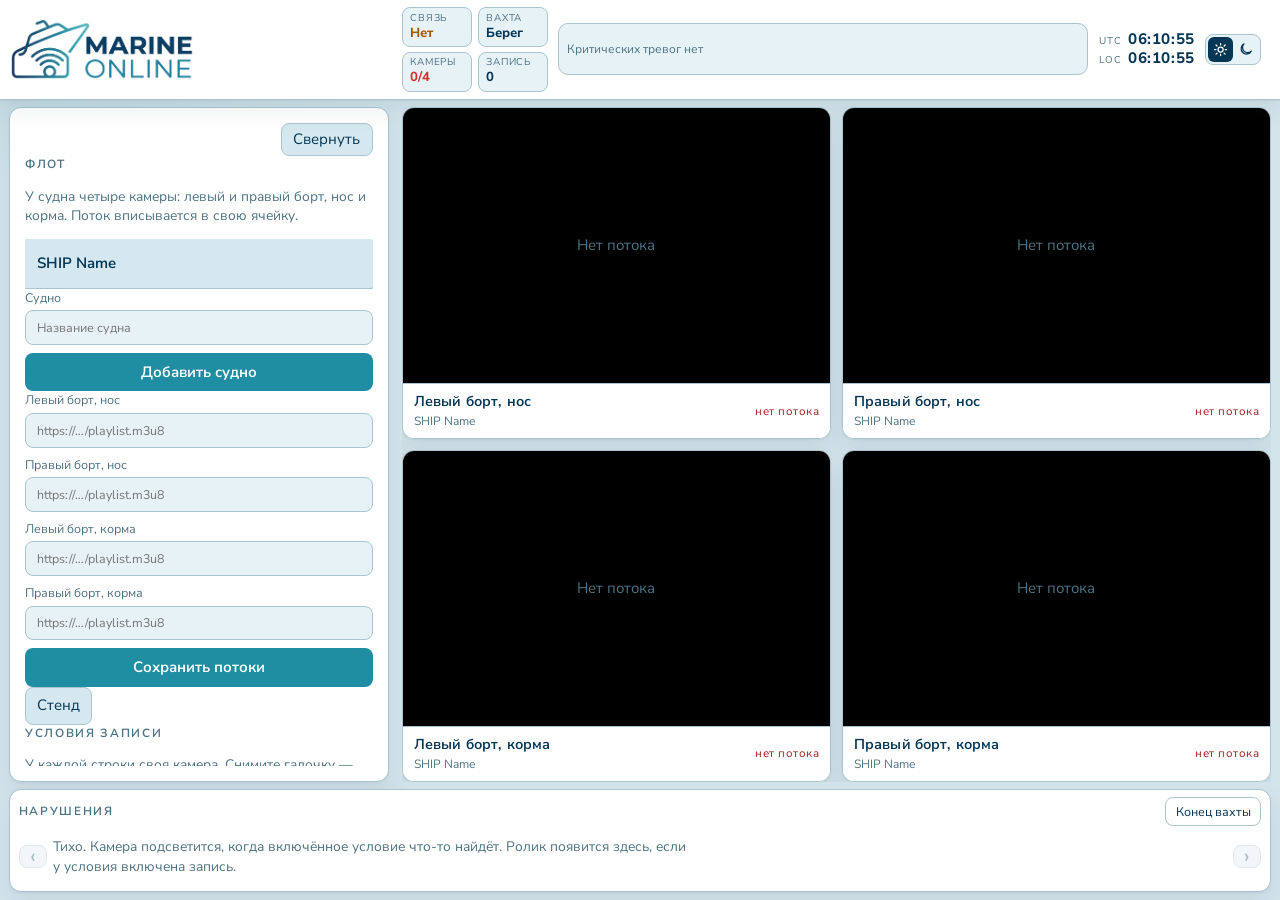
==== static/index.html @ 9f869b13 "Name the default vessel SHIP Name. Co-authored-by: Cursor <cursoragent@cursor.com>" ====
<!DOCTYPE html>
<html lang="ru">
<head>
  <meta charset="utf-8" />
  <meta name="viewport" content="width=device-width, initial-scale=1" />
  <title>Marine Online</title>
  <link rel="stylesheet" href="app.css?v=44" />
  <script>
    try {
      if (localStorage.getItem("marine-light") === "night") document.documentElement.dataset.light = "night";
    } catch (e) {}
  </script>
</head>
<body>
  <header class="top">
    <div class="brand">
      <img src="logo.png?v=2" alt="Marine Online" />
    </div>
    <div class="top-tools">
    <div class="sys" id="sysStatus" aria-label="Глобальные статусы системы">
      <p class="sys-pill" data-sys="link" data-state="idle"><span>Связь</span><b>…</b></p>
      <p class="sys-pill" data-sys="watch" data-state="idle"><span>Вахта</span><b>…</b></p>
      <p class="sys-pill" data-sys="cams" data-state="idle"><span>Камеры</span><b>…</b></p>
      <p class="sys-pill" data-sys="rec" data-state="idle"><span>Запись</span><b>…</b></p>
    </div>
    <section class="alarm-zone" id="alarmZone" aria-label="Критические тревоги" aria-live="assertive">
      <p class="alarm-quiet">Критических тревог нет</p>
    </section>
    <div class="clocks" aria-label="Системное время">
      <time id="clockUtc"><span>UTC</span><b>--:--:--</b></time>
      <time id="clockLocal"><span>LOC</span><b>--:--:--</b></time>
    </div>
    <div class="light" role="group" aria-label="Освещённость">
      <button type="button" id="lightDay" aria-pressed="true" aria-label="День" title="День">
        <svg viewBox="0 0 24 24" aria-hidden="true"><circle cx="12" cy="12" r="4" fill="none" stroke="currentColor" stroke-width="2"/><path d="M12 2.5v2.2M12 19.3v2.2M4.8 4.8l1.6 1.6M17.6 17.6l1.6 1.6M2.5 12h2.2M19.3 12h2.2M4.8 19.2l1.6-1.6M17.6 6.4l1.6-1.6" fill="none" stroke="currentColor" stroke-width="2" stroke-linecap="round"/></svg>
      </button>
      <button type="button" id="lightNight" aria-pressed="false" aria-label="Ночь" title="Ночь">
        <svg viewBox="0 0 24 24" aria-hidden="true"><path d="M21 14.5A8.5 8.5 0 1 1 9.5 3a7 7 0 0 0 11.5 11.5z" fill="none" stroke="currentColor" stroke-width="2" stroke-linejoin="round"/></svg>
      </button>
    </div>
    <button type="button" id="expandHeader" class="header-open" aria-expanded="true" aria-label="Развернуть шапку" title="Развернуть шапку">
      <svg viewBox="0 0 24 24" aria-hidden="true"><path d="M6 9l6 6 6-6" fill="none" stroke="currentColor" stroke-width="2.4" stroke-linecap="round" stroke-linejoin="round"/></svg>
    </button>
    <nav class="nav">
      <button type="button" id="showSetup">Настройка</button>
    </nav>
    </div>
  </header>

  <main class="layout" id="watch">
    <div class="stage-row">
    <section class="wall" id="wall" aria-label="Камеры"></section>
    <aside class="side dock" id="dock">
      <div class="dock-bar">
        <button type="button" id="foldDock" aria-expanded="true" aria-controls="dockBody">Свернуть</button>
      </div>
      <div id="dockBody">
      <div id="fleetBlock">
        <h2>Флот</h2>
        <p class="hint">У судна четыре камеры: левый и правый борт, нос и корма. Поток вписывается в свою ячейку.</p>
        <ul id="fleetList" class="plain"></ul>
        <form id="addVessel" class="stack">
          <label>Судно <input name="name" required placeholder="Название судна" /></label>
          <button type="submit">Добавить судно</button>
        </form>
        <form id="vesselSlots" class="stack"></form>
        <button type="button" id="openStand">Стенд</button>
      </div>
      <div id="standTools">
      <h2>Стенд</h2>
      <p class="hint">Тестовые камеры для проверки детектора. В мониторинг флота они не входят.</p>
      <button type="button" id="openFleet">К флоту</button>
      <p class="hint" id="localNote">На судовом компьютере камера подключается сюда же. Пороги и журнал — кнопка «Настройка».</p>
      <form id="addCamera" class="stack">
        <label>Название <input name="name" required placeholder="Палуба" /></label>
        <label>Место <input name="location" placeholder="где стоит" /></label>
        <label>Адрес потока <input name="src" required placeholder="https://…/playlist.m3u8" /></label>
        <button type="submit">Подключить</button>
      </form>
      <ul id="extraList" class="plain"></ul>
      </div>
      <div id="ruleBlock">
        <h2>Условия записи</h2>
        <p class="hint">У каждой строки своя камера. Снимите галочку — эта камера молчит, остальные работают как были. Камера и «запись» применяются сразу.</p>
        <ul id="conditionList" class="plain"></ul>
        <form id="conditionForm" class="stack">
          <label>Название <input name="name" required /></label>
          <label>Камера <select name="cameraId"></select></label>
          <label>Когда
            <select name="when">
              <option value="heavy">в кадре грузовой транспорт</option>
            </select>
          </label>
          <label class="check"><input name="enabled" type="checkbox" /> условие включено</label>
          <label class="check"><input name="record" type="checkbox" /> создавать запись видео</label>
          <button type="submit">Сохранить условие</button>
        </form>
        <div class="row">
          <button type="button" id="newCondition">Новое</button>
          <button type="button" id="dropCondition">Удалить</button>
        </div>
      </div>
      </div>
    </aside>
    </div>
    <section class="queue-bar" aria-label="Нарушения">
      <div class="panel-head">
        <h2>Нарушения</h2>
        <span id="queuePos" class="queue-pos"></span>
        <button type="button" id="endWatch">Конец вахты</button>
      </div>
      <div class="queue-rail">
        <button type="button" id="queuePrev" class="queue-step" aria-label="Предыдущие записи" disabled>‹</button>
        <div id="queue" class="events" tabindex="0"></div>
        <button type="button" id="queueNext" class="queue-step" aria-label="Следующие записи" disabled>›</button>
      </div>
    </section>
  </main>

  <section id="setup" hidden>
    <section class="panel" id="tech">
      <h2>Судовой компьютер</h2>
      <p class="hint">Телеметрия и точные пороги нужны для проверки правил. На вахте их нет.</p>
      <div class="row">
        <button id="armBtn" class="arm" type="button">Вахта</button>
        <button type="button" data-scenario="alongside">Стоянка</button>
        <button type="button" data-scenario="maneuver">Манёвр</button>
        <button type="button" data-scenario="sea">Ход в море</button>
      </div>
      <form id="telemetryForm" class="stack">
        <label>Скорость, уз <input name="speed_kn" type="number" step="0.1" min="0" /></label>
        <label>Курс, ° <input name="heading" type="number" step="1" /></label>
        <label>Широта <input name="lat" type="number" step="0.0001" /></label>
        <label>Долгота <input name="lon" type="number" step="0.0001" /></label>
        <button type="submit">Принять телеметрию</button>
      </form>
    </section>

    <section class="panel" id="journal">
      <div class="panel-head">
        <h2>Журнал</h2>
        <a id="csvLink" href="api/events.csv">Скачать CSV</a>
      </div>
      <div id="events" class="events"></div>
    </section>

    <section class="panel split" id="builders">
      <div>
        <h2>Камеры</h2>
        <form id="cameraForm" class="stack">
          <input type="hidden" name="id" />
          <label>Название <input name="name" required /></label>
          <label>Место <input name="location" /></label>
          <label>Источник
            <select name="source_type">
              <option value="synthetic">Имитатор судна</option>
              <option value="rtsp">RTSP</option>
              <option value="webcam">Веб-камера</option>
              <option value="file">Видеофайл</option>
            </select>
          </label>
          <label>Адрес или сцена
            <input name="source_uri" placeholder="bridge / rtsp://… / 0 / C:\video.mp4" />
          </label>
          <label class="check"><input name="enabled" type="checkbox" checked /> включена</label>
          <div class="row">
            <button type="submit">Сохранить камеру</button>
            <button type="button" id="cameraReset">Новая</button>
          </div>
        </form>
        <ul id="cameraList" class="plain"></ul>
      </div>
      <div>
        <h2>Пороги</h2>
        <form id="ruleForm" class="stack">
          <input type="hidden" name="id" />
          <label>Название <input name="name" required /></label>
          <label>Камера
            <select name="camera_id" id="ruleCamera"></select>
          </label>
          <label>Совпадение
            <select name="match_mode">
              <option value="all">все условия сразу</option>
              <option value="any">любое условие</option>
            </select>
          </label>
          <div class="row three">
            <label>До, с <input name="pre_roll_sec" type="number" value="3" min="0" step="1" /></label>
            <label>После, с <input name="post_roll_sec" type="number" value="4" min="0" step="1" /></label>
            <label>Пауза, с <input name="cooldown_sec" type="number" value="8" min="0" step="1" /></label>
          </div>
          <div id="conditions"></div>
          <button type="button" id="addCond">Добавить условие</button>
          <label class="check"><input name="enabled" type="checkbox" checked /> правило включено</label>
          <div class="row">
            <button type="submit">Сохранить правило</button>
            <button type="button" id="ruleReset">Новое</button>
          </div>
        </form>
        <ul id="ruleList" class="plain"></ul>
      </div>
    </section>
  </section>

  <dialog id="cameraView">
    <form method="dialog">
      <header>
        <strong id="cameraViewTitle">Камера</strong>
        <button value="cancel">Закрыть</button>
      </header>
      <video id="cameraViewVideo" hidden muted autoplay playsinline></video>
      <img id="cameraViewImg" hidden alt="" />
    </form>
  </dialog>
  <dialog id="player">
    <form method="dialog">
      <header>
        <strong id="playerTitle">Кадр</strong>
        <button value="cancel">Закрыть</button>
      </header>
      <img id="playerImg" alt="Кадр нарушения" />
      <video id="playerVideo" hidden controls playsinline></video>
      <p id="playerMeta"></p>
    </form>
  </dialog>
  <script src="heavy.js?v=27"></script>
  <script src="hls.min.js?v=5"></script>
  <script src="app.js?v=47"></script>
</body>
</html>
---- static/app.css ----
@font-face {
  font-family: "Nunito Sans";
  font-style: normal;
  font-weight: 200 1000;
  font-display: swap;
  src: url("fonts/nunito-sans-cyrillic.woff2") format("woff2");
  unicode-range: U+0301, U+0400-045F, U+0490-0491, U+04B0-04B1, U+2116;
}
@font-face {
  font-family: "Nunito Sans";
  font-style: normal;
  font-weight: 200 1000;
  font-display: swap;
  src: url("fonts/nunito-sans-latin.woff2") format("woff2");
  unicode-range: U+0000-00FF, U+0131, U+0152-0153, U+02BB-02BC, U+02C6, U+02DA, U+02DC, U+0304, U+0308, U+0329, U+2000-206F, U+20AC, U+2122, U+2191, U+2193, U+2212, U+2215, U+FEFF, U+FFFD;
}
:root {
  color-scheme: light;
  --bg: #d4e4eb;
  --panel: #ffffff;
  --ink: #043656;
  --muted: #4c7383;
  --line: #a8c5d1;
  --amber: #1f8ea3;
  --sea: #0c6f86;
  --rec: #d92d2d;
  --ok: #0c7a4b;
  --warn: #a15c00;
  --top: #ffffff;
  --field: #e7f2f6;
  --soft: #d5e8ef;
  --dialog: #ffffff;
  --alert-wash: #fff1f1;
  --shadow: 0 1px 2px rgba(4, 40, 62, 0.06), 0 10px 24px rgba(4, 40, 62, 0.08);
  --font: "Nunito Sans", "Segoe UI", system-ui, sans-serif;
  --display: "Nunito Sans", "Segoe UI", system-ui, sans-serif;
}

* { box-sizing: border-box; }
html, body { height: 100%; }
body {
  margin: 0;
  display: flex;
  flex-direction: column;
  overflow: hidden;
  background:
    radial-gradient(900px 320px at 0% 0%, rgba(31, 142, 163, 0.18), transparent 56%),
    var(--bg);
  color: var(--ink);
  font-family: var(--font);
  font-size: 15px;
  line-height: 1.4;
}
h2 {
  font-family: var(--display);
  font-size: 0.74rem;
  font-weight: 650;
  letter-spacing: 0.14em;
  text-transform: uppercase;
  color: var(--muted);
  margin: 0 0 0.7rem;
}
button, input, select {
  font: inherit;
  color: var(--ink);
  background: var(--field);
  border: 1px solid var(--line);
  border-radius: 8px;
  padding: 0.48rem 0.7rem;
}
button { cursor: pointer; background: var(--soft); }
button:hover { border-color: #7eb8c6; }
button:focus-visible, input:focus-visible, select:focus-visible {
  outline: 2px solid var(--amber);
  outline-offset: 2px;
}
a { color: var(--amber); }

.top {
  display: flex;
  gap: 0.8rem;
  align-items: center;
  flex: none;
  flex-wrap: nowrap;
  position: sticky;
  top: 0;
  z-index: 5;
  padding: 0.45rem 0.55rem;
  border-bottom: 1px solid var(--line);
  background: var(--top);
  box-shadow: var(--shadow);
}
.brand {
  display: flex;
  align-items: center;
  flex: 0 0 380px;
  width: 380px;
  max-width: 42%;
  min-width: 0;
}
.top.dock-folded .brand {
  flex: 0 0 auto;
  width: auto;
  max-width: min(220px, 48vw);
}
.brand img {
  display: block;
  height: 64px;
  width: auto;
  max-width: 100%;
  min-width: 0;
  object-fit: contain;
  object-position: left center;
}
.top-tools {
  flex: 1 1 auto;
  display: flex;
  align-items: center;
  gap: 0.65rem;
  min-width: 0;
}
.sys {
  display: grid;
  grid-template-columns: auto auto;
  gap: 0.28rem 0.35rem;
  flex: none;
}
.sys-pill {
  margin: 0;
  display: grid;
  gap: 0.02rem;
  min-width: 4.4rem;
  padding: 0.22rem 0.48rem 0.28rem;
  border: 1px solid var(--line);
  border-radius: 8px;
  background: var(--field);
}
.sys-pill span {
  color: var(--muted);
  font-size: 0.62rem;
  letter-spacing: 0.08em;
  text-transform: uppercase;
}
.sys-pill b {
  font-size: 0.82rem;
  font-weight: 750;
  font-variant-numeric: tabular-nums;
  line-height: 1.2;
}
.sys-pill[data-state="ok"] b { color: var(--ok); }
.sys-pill[data-state="warn"] b { color: var(--warn); }
.sys-pill[data-state="bad"] b { color: var(--rec); }
.alarm-zone {
  flex: 1 1 auto;
  width: auto;
  max-width: none;
  min-width: 0;
  overflow: hidden;
  min-height: 52px;
  display: flex;
  align-items: center;
  gap: 0.45rem;
  padding: 0.28rem 0.45rem;
  border: 1px solid var(--line);
  border-radius: 10px;
  background: var(--field);
}
.alarm-zone.hot {
  border-color: #ffb4b4;
  background: #9d1c1c;
  color: #fff;
  animation: alarmPulse 1.15s ease-in-out infinite;
}
.alarm-quiet {
  margin: 0;
  color: var(--muted);
  font-size: 0.75rem;
  line-height: 1.25;
}
.alarm-live {
  display: flex;
  align-items: center;
  gap: 0.65rem;
  width: 100%;
  min-width: 0;
}
.alarm-flag {
  flex: none;
  font-size: 0.66rem;
  font-weight: 800;
  letter-spacing: 0.12em;
  text-transform: uppercase;
}
.alarm-copy { min-width: 0; flex: 1; }
.alarm-copy strong,
.alarm-copy small {
  display: block;
  white-space: nowrap;
  overflow: hidden;
  text-overflow: ellipsis;
}
.alarm-copy small { color: rgba(255, 255, 255, 0.82); font-size: 0.75rem; }
.alarm-more { flex: none; font-size: 0.75rem; font-weight: 700; opacity: 0.9; }
.alarm-zone.hot button {
  background: #fff;
  color: #6d1010;
  border-color: transparent;
  font-weight: 750;
  padding: 0.32rem 0.6rem;
}
.alarm-zone .actions { display: flex; gap: 0.35rem; flex: none; }
@keyframes alarmPulse {
  50% { box-shadow: inset 0 0 0 2px rgba(255, 255, 255, 0.4); }
}
.clocks {
  display: flex;
  flex-direction: column;
  align-items: flex-end;
  gap: 0.12rem;
  flex: none;
}
.clocks time {
  display: flex;
  align-items: baseline;
  justify-content: flex-end;
  gap: 0.35rem;
  margin: 0;
}
.clocks span {
  color: var(--muted);
  font-size: 0.62rem;
  letter-spacing: 0.12em;
}
.clocks b {
  font-family: var(--display);
  font-variant-numeric: tabular-nums;
  font-size: 0.95rem;
  font-weight: 750;
  letter-spacing: 0.04em;
  line-height: 1.15;
}
.light {
  display: flex;
  flex: none;
  padding: 2px;
  border: 1px solid var(--line);
  border-radius: 8px;
  background: var(--field);
}
.light button {
  border: 0;
  background: transparent;
  width: 1.55rem;
  height: 1.55rem;
  padding: 0;
  border-radius: 6px;
  display: grid;
  place-items: center;
}
.light svg { width: 0.95rem; height: 0.95rem; display: block; }
.light button[aria-pressed="true"] {
  background: var(--ink);
  color: var(--top);
  font-weight: 700;
}
.header-open {
  display: none;
  flex: none;
  width: 1.75rem;
  height: 1.75rem;
  padding: 0;
  border-radius: 8px;
  place-items: center;
}
.header-open svg { width: 1rem; height: 1rem; display: block; }
.nav { display: flex; gap: 0.4rem; flex: none; }
.nav button { min-width: 7.2rem; }
.nav button.on { background: var(--amber); color: #ffffff; border-color: transparent; font-weight: 650; }
.instruments { display: flex; gap: 1.2rem; flex: 1; flex-wrap: wrap; }
.instrument { min-width: 90px; }
.instrument span { display: block; color: var(--muted); font-size: 0.72rem; letter-spacing: 0.08em; text-transform: uppercase; }
.instrument b { font-family: var(--display); font-size: 1.35rem; font-weight: 600; }
.arm { min-width: 140px; font-weight: 700; }
.arm.on { background: var(--sea); color: #ffffff; border-color: transparent; }
.arm.off { background: #f8e8e8; color: #8a3030; }

/* Плашка — отдельная колонка и не рисуется поверх камер. Карточка не шире своей ячейки. */
.layout {
  display: flex;
  flex-direction: column;
  gap: 0.45rem;
  padding: 0.45rem 0.55rem 0.5rem;
  flex: 1;
  min-width: 0;
  min-height: 0;
  overflow: hidden;
}
.stage-row {
  display: flex;
  flex: 1 1 auto;
  gap: 0.8rem;
  min-width: 0;
  min-height: 0;
}
.dock { order: -1; }
.side.dock {
  overflow: hidden;
  transition:
    flex-basis 0.42s cubic-bezier(0.22, 0.8, 0.24, 1),
    width 0.42s cubic-bezier(0.22, 0.8, 0.24, 1),
    max-width 0.42s cubic-bezier(0.22, 0.8, 0.24, 1),
    padding 0.42s ease;
}
.dock-bar {
  display: flex;
  justify-content: flex-end;
  flex: none;
}
.dock-bar button { padding: 0.32rem 0.7rem; }
#dockBody {
  flex: 1 1 auto;
  min-width: 300px;
  min-height: 0;
  overflow: auto;
  opacity: 1;
  transition: opacity 0.32s ease;
}
.stage-row.folded .dock {
  flex: 0 0 52px;
  width: 52px;
  max-width: 52px;
  padding: 0.45rem 0.3rem;
}
.stage-row.folded #dockBody {
  opacity: 0;
  pointer-events: none;
}
.stage-row.folded.settled .dock-bar {
  height: 100%;
  justify-content: center;
  align-items: flex-start;
}
.stage-row.folded.settled .dock-bar button {
  writing-mode: vertical-rl;
  transform: rotate(180deg);
  padding: 0.8rem 0.35rem;
}
.stage-row.no-motion .dock,
.stage-row.no-motion #dockBody { transition: none; }
@media (prefers-reduced-motion: reduce) {
  .dock, #dockBody { transition: none; }
}
.wall.fleet { grid-template-columns: 1fr 1fr; grid-template-rows: 1fr 1fr; }
.slot-empty {
  display: grid;
  place-items: center;
  color: var(--muted);
  background: var(--field);
}
.slot-empty p { margin: 0; }
.card.slot-wait { cursor: default; }
.wall {
  flex: 1 1 auto;
  order: 0;
  display: grid;
  grid-template-columns: 1fr 1fr 1fr 1fr;
  grid-template-rows: 1fr 1fr;
  gap: 0.65rem;
  align-content: stretch;
  align-items: stretch;
  min-width: 0;
  min-height: 0;
  max-width: 100%;
  overflow: hidden;
}
.card {
  position: relative;
  background: var(--panel);
  border: 1px solid var(--line);
  border-radius: 12px;
  overflow: hidden;
  align-self: stretch;
  display: flex;
  flex-direction: column;
  width: 100%;
  height: 100%;
  min-width: 0;
  min-height: 0;
  max-width: 100%;
  cursor: pointer;
  box-shadow: var(--shadow);
}
.card:hover { border-color: #6aa8b8; }
.card:focus-visible { outline: 2px solid var(--amber); outline-offset: 2px; }
.card.rec { border-color: var(--rec); box-shadow: var(--shadow), inset 0 0 0 1px var(--rec); }
.card.alert {
  border-color: #d92d2d;
  background: var(--alert-wash);
  box-shadow: var(--shadow), 0 0 0 1px #d92d2d;
}
.card.alert .stage::after {
  content: "";
  position: absolute;
  inset: 0;
  z-index: 4;
  pointer-events: none;
  background: rgba(217, 45, 45, 0.42);
  box-shadow: inset 0 0 0 4px #d92d2d;
}
.card.alert header { background: rgba(217, 45, 45, 0.14); }
.card header .signal {
  flex: none;
  color: #a32020;
  font-size: 0.72rem;
  letter-spacing: 0.04em;
}
.card header .signal:empty { display: none; }
.case.calling { animation: call 1.2s ease-in-out infinite; }
.case.done { opacity: 0.55; }
@keyframes call {
  50% { box-shadow: 0 0 0 3px rgba(226, 61, 61, 0.55); }
}
[hidden] { display: none !important; }
body.local #ruleBlock,
body.local #extraList { display: none; }
body:not(.local) #showSetup,
body:not(.local) #localNote,
body:not(.local) #tech,
body:not(.local) #journal,
body:not(.local) #builders { display: none; }
.stage {
  position: relative;
  flex: 1 1 auto;
  min-width: 0;
  min-height: 0;
  max-width: 100%;
  background: #000;
}
.stage video, .stage img, .stage canvas {
  position: absolute;
  inset: 0;
  width: 100%;
  height: 100%;
  max-width: 100%;
  min-width: 0;
  max-height: none;
  object-fit: cover;
  background: #000;
  display: block;
}
.card > img {
  width: 100%;
  height: auto;
  max-width: 100%;
  aspect-ratio: 16/9;
  object-fit: cover;
  background: #000;
  display: block;
}
.stage canvas {
  object-fit: fill;
  background: transparent;
  pointer-events: none;
}
.card header, .meta {
  display: flex;
  justify-content: space-between;
  align-items: center;
  gap: 0.6rem;
  flex: none;
  padding: 0.45rem 0.7rem 0.5rem;
  font-size: 0.9rem;
  background: var(--panel);
  border-top: 1px solid var(--line);
}
.card header strong { display: block; font-weight: 650; letter-spacing: 0.01em; }
.card header .place { display: block; margin-top: 0.12rem; color: var(--muted); font-size: 0.75rem; }
.card header .place:empty { display: none; }
.meta { color: var(--muted); padding-top: 0; }
.dot { color: var(--rec); font-weight: 700; }

.side, .panel {
  background: var(--panel);
  border: 1px solid var(--line);
  border-radius: 12px;
  padding: 0.95rem;
  box-shadow: var(--shadow);
}
.side {
  flex: 0 0 380px;
  width: 380px;
  max-width: 42%;
  display: flex;
  flex-direction: column;
  min-width: 0;
  min-height: 0;
  overflow: auto;
}
.dock input, .dock select { width: 100%; min-width: 0; max-width: 100%; }
.dock form button { width: 100%; }
#addCamera button[type="submit"],
#addVessel button[type="submit"],
#vesselSlots button[type="submit"] {
  background: var(--amber);
  color: #ffffff;
  border-color: transparent;
  font-weight: 650;
}
#addCamera button[type="submit"]:hover,
#addVessel button[type="submit"]:hover,
#vesselSlots button[type="submit"]:hover { border-color: transparent; filter: brightness(1.06); }
.dock h2:not(:first-child) { margin-top: 1.15rem; }
.queue-bar {
  flex: 0 0 auto;
  display: flex;
  flex-direction: column;
  gap: 0.35rem;
  min-width: 0;
  min-height: 0;
  overflow: hidden;
  background: var(--panel);
  border: 1px solid var(--line);
  border-radius: 12px;
  padding: 0.45rem 0.55rem 0.55rem;
  box-shadow: var(--shadow);
}
.panel-head { flex: none; align-items: center; }
.panel-head h2 { margin: 0; }
.queue-pos {
  margin-right: auto;
  color: var(--muted);
  font-size: 0.75rem;
  font-variant-numeric: tabular-nums;
}
.queue-pos:empty { display: none; }
#endWatch { background: transparent; padding: 0.28rem 0.6rem; font-size: 0.78rem; }
.queue-rail {
  display: flex;
  align-items: stretch;
  gap: 0.35rem;
  min-width: 0;
}
.queue-step {
  flex: none;
  width: 1.8rem;
  padding: 0;
  font-size: 1.35rem;
  line-height: 1;
  align-self: center;
}
.queue-step:disabled { opacity: 0.35; cursor: default; }
#queue.events {
  position: relative;
  display: flex;
  flex-wrap: nowrap;
  gap: 0.5rem;
  overflow-x: auto;
  overflow-y: hidden;
  scroll-snap-type: x proximity;
  scrollbar-width: none;
  flex: 1;
  min-width: 0;
  min-height: 0;
  align-items: stretch;
  cursor: grab;
}
#queue.events::-webkit-scrollbar { display: none; }
#queue.events.dragging { cursor: grabbing; scroll-snap-type: none; }
.queue-bar .panel-head { flex-wrap: wrap; gap: 0.35rem 0.6rem; }
#queue .case {
  flex: 0 0 min(360px, 100%);
  scroll-snap-align: start;
  display: grid;
  grid-template-columns: 120px minmax(0, 1fr);
  grid-template-rows: auto auto;
  align-items: center;
  gap: 0.28rem 0.55rem;
  padding: 0.35rem;
  background: var(--field);
}
#queue .case img {
  grid-row: 1 / span 2;
  width: 120px;
  height: 78px;
  aspect-ratio: auto;
  object-fit: cover;
  align-self: center;
}
#queue .case-copy {
  min-width: 0;
  grid-column: 2;
  grid-row: 1;
  display: grid;
  gap: 0.08rem;
  align-content: center;
}
#queue .case .actions { grid-column: 2; grid-row: 2; }
#queue .case strong {
  font-size: 0.82rem;
  font-weight: 650;
  line-height: 1.25;
  white-space: nowrap;
  overflow: hidden;
  text-overflow: ellipsis;
}
#queue .case-cam,
#queue .case-time,
#queue .case-note {
  display: block;
  min-width: 0;
  color: var(--muted);
  font-size: 0.72rem;
  line-height: 1.25;
  white-space: nowrap;
  overflow: hidden;
  text-overflow: ellipsis;
}
#queue .case-time { font-variant-numeric: tabular-nums; }
#queue .case .actions {
  display: flex;
  flex-wrap: nowrap;
  gap: 0.28rem;
}
#queue .case .actions button {
  flex: 1 1 0;
  min-width: 0;
  padding: 0.28rem 0.35rem;
  font-size: 0.74rem;
  line-height: 1.2;
  border-radius: 6px;
}
#queue > .hint { margin: 0.35rem 0; max-width: 40rem; line-height: 1.45; }
.hint, .why { color: var(--muted); font-size: 0.86rem; }
.stack { display: grid; gap: 0.5rem; }
.stack label { display: grid; gap: 0.25rem; font-size: 0.78rem; color: var(--muted); }
#ruleCards { gap: 0.65rem; }
#ruleCards > .stack {
  padding: 0.7rem;
  border: 1px solid var(--line);
  border-radius: 10px;
  background: var(--field);
}
#ruleCards > .stack > span { color: var(--ink); font-size: 0.88rem; font-weight: 650; }
.row { display: flex; gap: 0.4rem; flex-wrap: wrap; }
.row.three label { flex: 1; }
.check { display: flex !important; align-items: center; gap: 0.4rem; }
#setup { overflow: auto; flex: 1; min-height: 0; padding-top: 1rem; }
.panel { margin: 0 1rem 1rem; }
.panel-head, .split { display: flex; justify-content: space-between; gap: 1rem; }
.split > div { flex: 1; min-width: 0; }
.events { display: grid; gap: 0.45rem; }
.event {
  display: grid;
  grid-template-columns: 96px minmax(0, 1fr);
  gap: 0.55rem 0.7rem;
  align-items: center;
  padding: 0.5rem;
  border: 1px solid var(--line);
  border-radius: 10px;
}
.event img { width: 96px; height: 54px; object-fit: cover; background: #000; border-radius: 6px; }
.event strong { display: block; overflow-wrap: anywhere; }
.event > span { grid-column: 1 / -1; display: flex; flex-wrap: wrap; gap: 0.35rem; }
.case .actions {
  grid-column: 1 / -1;
  display: flex;
  flex-wrap: wrap;
  gap: 0.35rem;
  justify-content: flex-start;
}
.case .actions button { white-space: nowrap; }
.event small { color: var(--muted); display: block; }
.plain { list-style: none; padding: 0; margin: 0.2rem 0 0; }
.plain li {
  display: flex;
  justify-content: space-between;
  align-items: center;
  gap: 0.45rem;
  padding: 0.4rem 0;
  border-bottom: 1px solid var(--line);
}
.plain li.on { background: var(--soft); margin: 0 -0.35rem; padding-left: 0.35rem; padding-right: 0.35rem; border-radius: 8px; }
.plain button.pick {
  flex: 1;
  min-width: 0;
  display: flex;
  flex-direction: column;
  align-items: flex-start;
  gap: 0.05rem;
  text-align: left;
  background: transparent;
  border-color: transparent;
  color: var(--ink);
  font-weight: 650;
  line-height: 1.25;
}
.plain button.pick small {
  color: var(--muted);
  font-size: 0.72rem;
  font-weight: 450;
}
.tag { flex: none; color: var(--sea); font-size: 0.72rem; letter-spacing: 0.03em; }
#player video, #player img { width: 100%; background: #000; border-radius: 8px; display: block; }
.dock .row button { flex: 1; }
dialog {
  border: 1px solid var(--line);
  background: var(--dialog);
  color: var(--ink);
  width: min(860px, 94vw);
  border-radius: 12px;
  padding: 0.85rem 0.95rem 1rem;
}
dialog img { width: 100%; background: #000; border-radius: 8px; }
dialog header { display: flex; justify-content: space-between; align-items: center; gap: 0.8rem; }
dialog::backdrop { background: rgba(4, 8, 12, 0.78); }
#cameraView {
  width: min(1180px, 96vw);
  max-height: 94vh;
  padding: 0.75rem 0.85rem 0.95rem;
}
#cameraView header { margin-bottom: 0.65rem; }
#cameraView video, #cameraView img {
  width: 100%;
  max-height: min(78vh, 820px);
  object-fit: contain;
  background: #000;
  display: block;
  border-radius: 8px;
}
.cond {
  border: 1px solid var(--line);
  border-radius: 10px;
  padding: 0.6rem;
  display: grid;
  gap: 0.4rem;
  background: var(--field);
}
@media (max-width: 1180px) {
  .split { grid-template-columns: 1fr; }
  #watch.layout { overflow: auto; }
  .stage-row { flex-direction: column; flex: none; }
  .wall { order: -1; overflow: visible; grid-template-columns: 1fr 1fr 1fr 1fr; grid-template-rows: none; }
  .wall.fleet { grid-template-columns: 1fr 1fr; grid-template-rows: none; }
  .card { height: auto; }
  .stage { flex: none; aspect-ratio: 16 / 9; }
  .side { order: 0; flex: none; width: auto; max-width: none; }
  .stage-row.folded .dock { flex: none; width: auto; max-width: none; height: auto; padding: 0.95rem; }
  .stage-row.folded .dock-bar,
  .stage-row.folded.settled .dock-bar { height: auto; justify-content: flex-end; }
  .stage-row.folded .dock-bar button,
  .stage-row.folded.settled .dock-bar button { writing-mode: horizontal-tb; transform: none; padding: 0.32rem 0.7rem; }
  .queue-bar { height: auto; }
  #queue .case { flex-basis: min(340px, 100%); }
  .top { flex-wrap: wrap; }
  .brand,
  .top.dock-folded .brand { flex: 0 1 auto; width: auto; max-width: min(220px, 70vw); }
  .brand img { height: 48px; }
  .top-tools { flex-wrap: wrap; }
}
@media (max-width: 480px) {
  .brand img { height: 40px; }
  .nav button { min-width: 0; }
  .sys-pill { min-width: 4rem; }
}
html[data-light="night"] {
  color-scheme: dark;
  --bg: #07141c;
  --panel: #102433;
  --ink: #e4f4f8;
  --muted: #8eb4c2;
  --line: #234556;
  --amber: #3eb4cc;
  --sea: #1aa3bf;
  --ok: #5dca8d;
  --warn: #f0b45a;
  --top: #0c1c28;
  --field: #0d2230;
  --soft: #163244;
  --dialog: #102433;
  --alert-wash: #3a1717;
  --shadow: none;
}
html[data-light="night"] .arm.off { background: #3a2024; color: #ffb4b4; }
@media (max-width: 720px) {
  .top {
    align-items: stretch;
    gap: 0.55rem;
    padding: 0.55rem 0.7rem 0.65rem;
    transition: gap 0.38s ease, padding 0.38s ease;
  }
  .brand img { transition: height 0.38s ease; }
  .brand,
  .top.dock-folded .brand { flex: 1 0 100%; width: 100%; max-width: none; }
  .top-tools {
    flex: 1 0 100%;
    display: grid;
    grid-template-columns: minmax(0, 1fr) auto;
    grid-template-areas:
      "sys sys"
      "alarm alarm"
      "clocks light";
    gap: 0.45rem 0.65rem;
    align-items: center;
    transition: gap 0.38s ease, row-gap 0.38s ease;
  }
  .sys {
    overflow: hidden;
    max-height: 10rem;
    opacity: 1;
    transition: max-height 0.38s ease, opacity 0.28s ease;
  }
  #clockLocal {
    overflow: hidden;
    max-height: 1.7rem;
    opacity: 1;
    transition: max-height 0.38s ease, opacity 0.24s ease, margin 0.38s ease;
  }
  .alarm-zone {
    transition: max-height 0.38s ease, opacity 0.26s ease, padding 0.38s ease, min-height 0.38s ease, border-width 0.38s ease;
  }
  .sys { grid-area: sys; grid-template-columns: 1fr 1fr; gap: 0.4rem; }
  .sys-pill { min-width: 0; }
  .alarm-zone {
    grid-area: alarm;
    width: 100%;
    min-height: 2.6rem;
    max-height: 8rem;
  }
  .alarm-flag,
  .alarm-more,
  .alarm-copy small {
    overflow: hidden;
    max-height: 1.6rem;
    transition: max-height 0.32s ease, opacity 0.22s ease;
  }
  .top.is-folding .alarm-flag,
  .top.is-folding .alarm-more,
  .top.is-folding .alarm-copy small {
    max-height: 0;
    opacity: 0;
  }
  .clocks { grid-area: clocks; align-items: flex-start; gap: 0.16rem; }
  .clocks time { justify-content: flex-start; }
  .light { grid-area: light; justify-self: end; align-self: center; }
  .light button { padding: 0; }
  body:not(.local) .nav { display: none; }
  .nav { grid-column: 1 / -1; justify-content: stretch; }
  .nav button { flex: 1; min-width: 0; padding: 0.4rem 0.55rem; }
  .wall { grid-template-columns: 1fr; gap: 0.75rem; }
  .wall.fleet { grid-template-columns: 1fr; grid-template-rows: none; }
  .stage { aspect-ratio: 16 / 9; }
  .card header { align-items: center; }
  .card header > div { min-width: 0; }
  .card header strong,
  .card header .place {
    white-space: nowrap;
    overflow: hidden;
    text-overflow: ellipsis;
  }
  .top.is-folding {
    gap: 0.28rem;
    padding: 0.32rem 0.6rem;
    overflow: hidden;
  }
  .top.is-folding .brand img { height: 28px; }
  .top.is-folding .top-tools {
    grid-template-columns: minmax(0, 1fr) auto auto;
    grid-template-areas:
      "sys sys sys"
      "alarm alarm alarm"
      "clocks light expand";
    row-gap: 0;
  }
  .top.is-folding .header-open {
    display: grid;
    grid-area: expand;
    align-self: center;
  }
  .top.is-folding .sys {
    max-height: 0;
    opacity: 0;
    pointer-events: none;
  }
  .top.is-folding #clockLocal {
    max-height: 0;
    opacity: 0;
    margin: 0;
  }
  .top.is-folding .alarm-zone:not(.hot) {
    max-height: 0;
    min-height: 0;
    opacity: 0;
    padding-top: 0;
    padding-bottom: 0;
    border-width: 0;
    pointer-events: none;
  }
  .top.is-folding .alarm-zone.hot {
    min-height: 0;
    padding: 0.12rem 0.4rem;
  }
  .top.is-compact {
    flex-direction: row;
    flex-wrap: nowrap;
    align-items: center;
    gap: 0.4rem;
    padding: 0.28rem 0.6rem;
  }
  .top.is-compact .brand,
  .top.is-compact.dock-folded .brand {
    flex: 0 0 auto;
    width: auto;
    max-width: 38vw;
  }
  .top.is-compact .brand img { height: 28px; }
  .top.is-compact .top-tools {
    flex: 1 1 auto;
    display: flex;
    flex-wrap: nowrap;
    align-items: center;
    gap: 0.4rem;
    min-width: 0;
  }
  .top.is-compact .sys,
  .top.is-compact .nav,
  .top.is-compact #clockLocal,
  .top.is-compact .alarm-zone:not(.hot) { display: none; }
  .top.is-compact .alarm-zone.hot {
    flex: 1 1 auto;
    width: auto;
    min-width: 0;
    min-height: 0;
    padding: 0.12rem 0.4rem;
  }
  .top.is-compact .alarm-flag,
  .top.is-compact .alarm-more,
  .top.is-compact .alarm-copy small { display: none; }
  .top.is-compact .alarm-copy strong { font-size: 0.72rem; }
  .top.is-compact .alarm-zone.hot .actions { display: none; }
  .top.is-compact .alarm-zone.hot button {
    padding: 0.08rem 0.32rem;
    font-size: 0.66rem;
  }
  .top.is-compact .clocks {
    flex-direction: row;
    align-items: center;
    gap: 0.35rem;
    margin-left: auto;
  }
  .top.is-compact .clocks b { font-size: 0.78rem; }
  .top.is-compact .light { align-self: center; }
  .top.is-compact .header-open { display: grid; align-self: center; }
  .queue-bar { padding: 0.4rem 0.45rem 0.5rem; }
  .queue-step { width: 1.55rem; }
  #queue .case {
    flex-basis: 100%;
    grid-template-columns: 96px minmax(0, 1fr);
    gap: 0.35rem 0.5rem;
    padding: 0.4rem;
  }
  #queue .case img { width: 96px; height: 72px; }
  #queue .case strong { font-size: 0.84rem; white-space: normal; }
  #queue .case-cam,
  #queue .case-time,
  #queue .case-note { font-size: 0.74rem; white-space: normal; }
  #queue .case .actions button { padding: 0.36rem 0.3rem; font-size: 0.76rem; }
}
@media (prefers-reduced-motion: reduce) {
  .top, .brand img, .top-tools, .sys, #clockLocal, .alarm-zone { transition: none; }
}
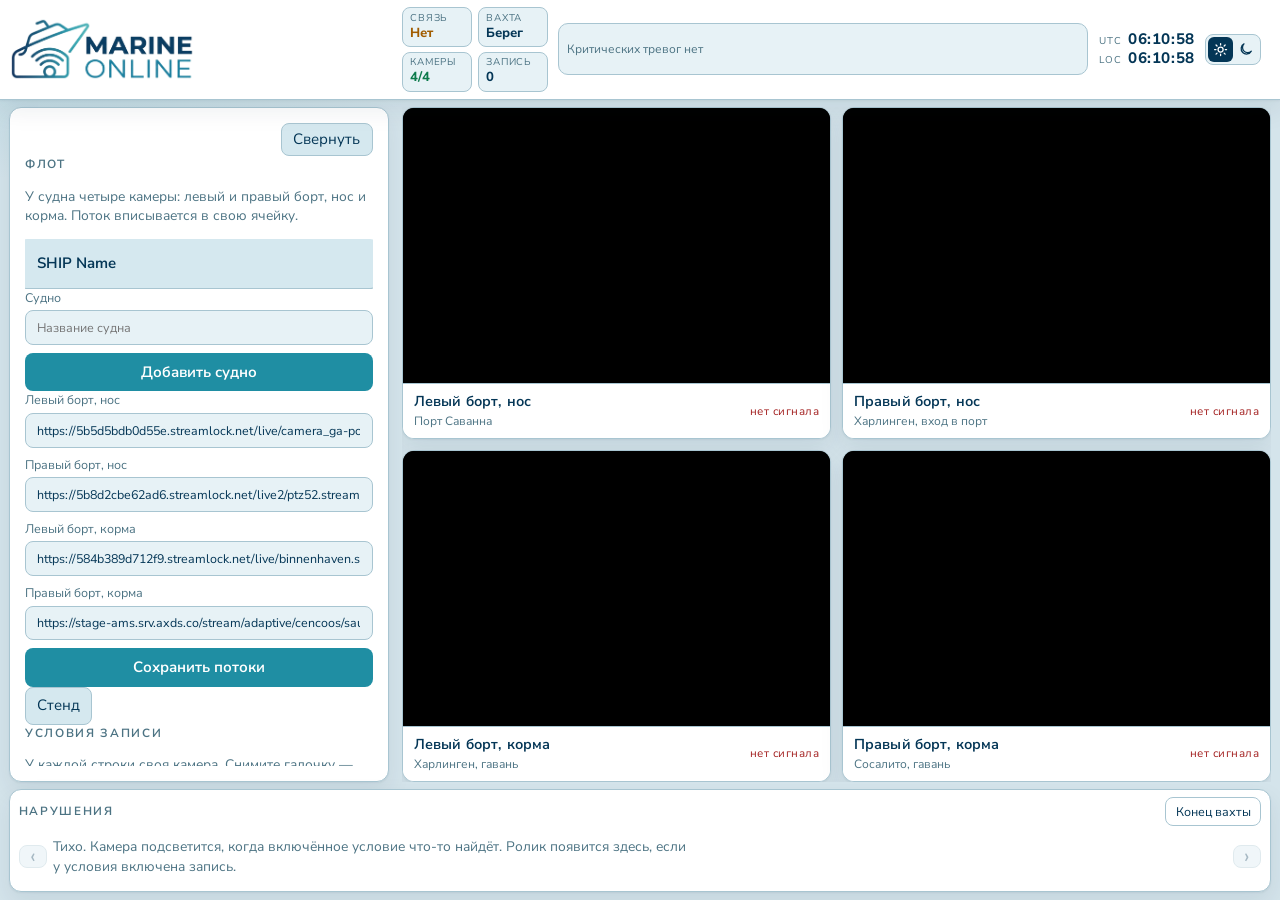
==== commit 2fc9ac63: "Fill the four vessel slots with public port cameras. Co-authored-by: Cursor <cursoragent@cursor.com>" ====
--- a/static/index.html
+++ b/static/index.html
@@ -225,6 +225,6 @@
   </dialog>
   <script src="heavy.js?v=27"></script>
   <script src="hls.min.js?v=5"></script>
-  <script src="app.js?v=47"></script>
+  <script src="app.js?v=48"></script>
 </body>
 </html>
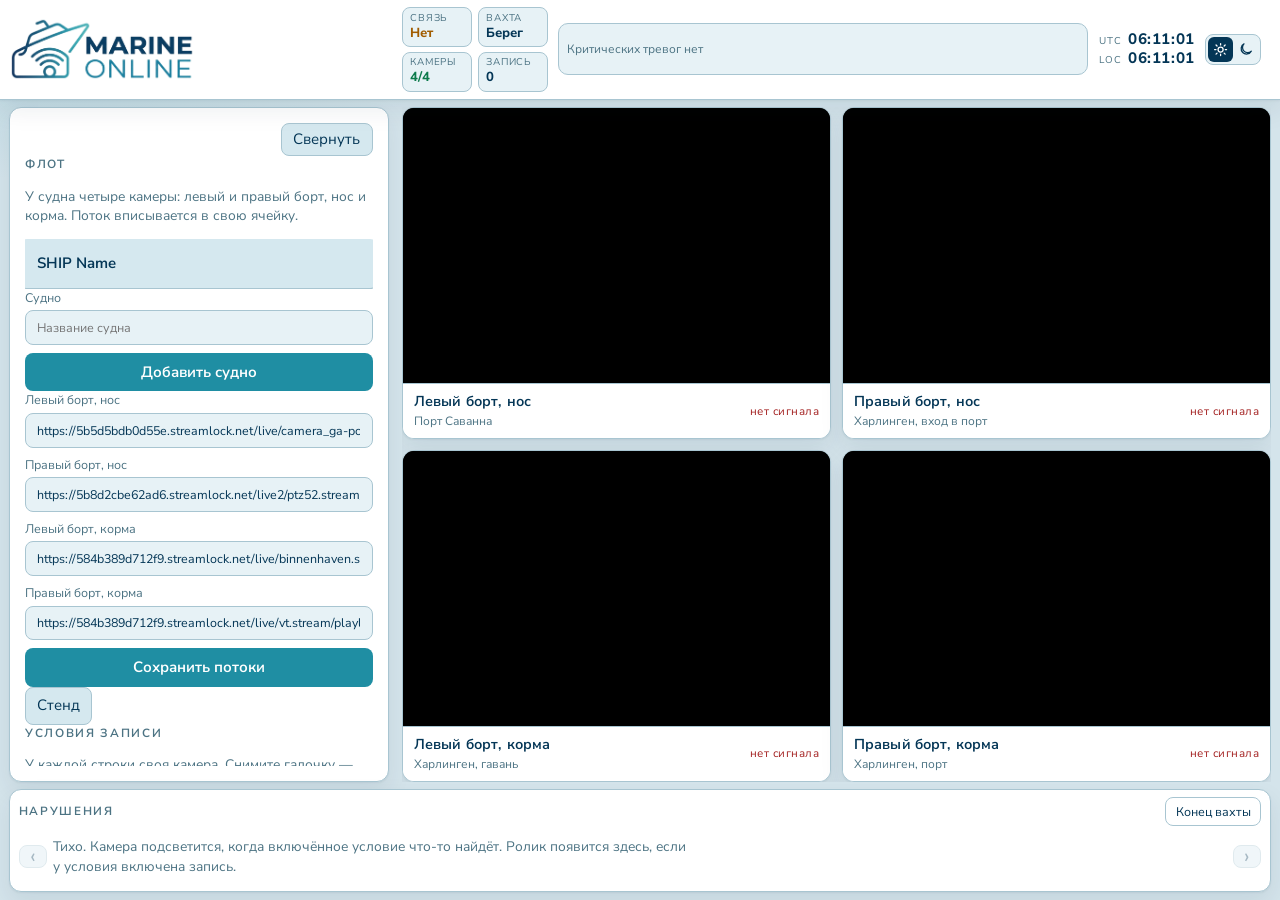
==== commit 775b28ad: "Replace the Sausalito marina camera with the Harlingen port quay. Co-authored-by: Cursor <cursoragen" ====
--- a/static/index.html
+++ b/static/index.html
@@ -225,6 +225,6 @@
   </dialog>
   <script src="heavy.js?v=27"></script>
   <script src="hls.min.js?v=5"></script>
-  <script src="app.js?v=48"></script>
+  <script src="app.js?v=49"></script>
 </body>
 </html>
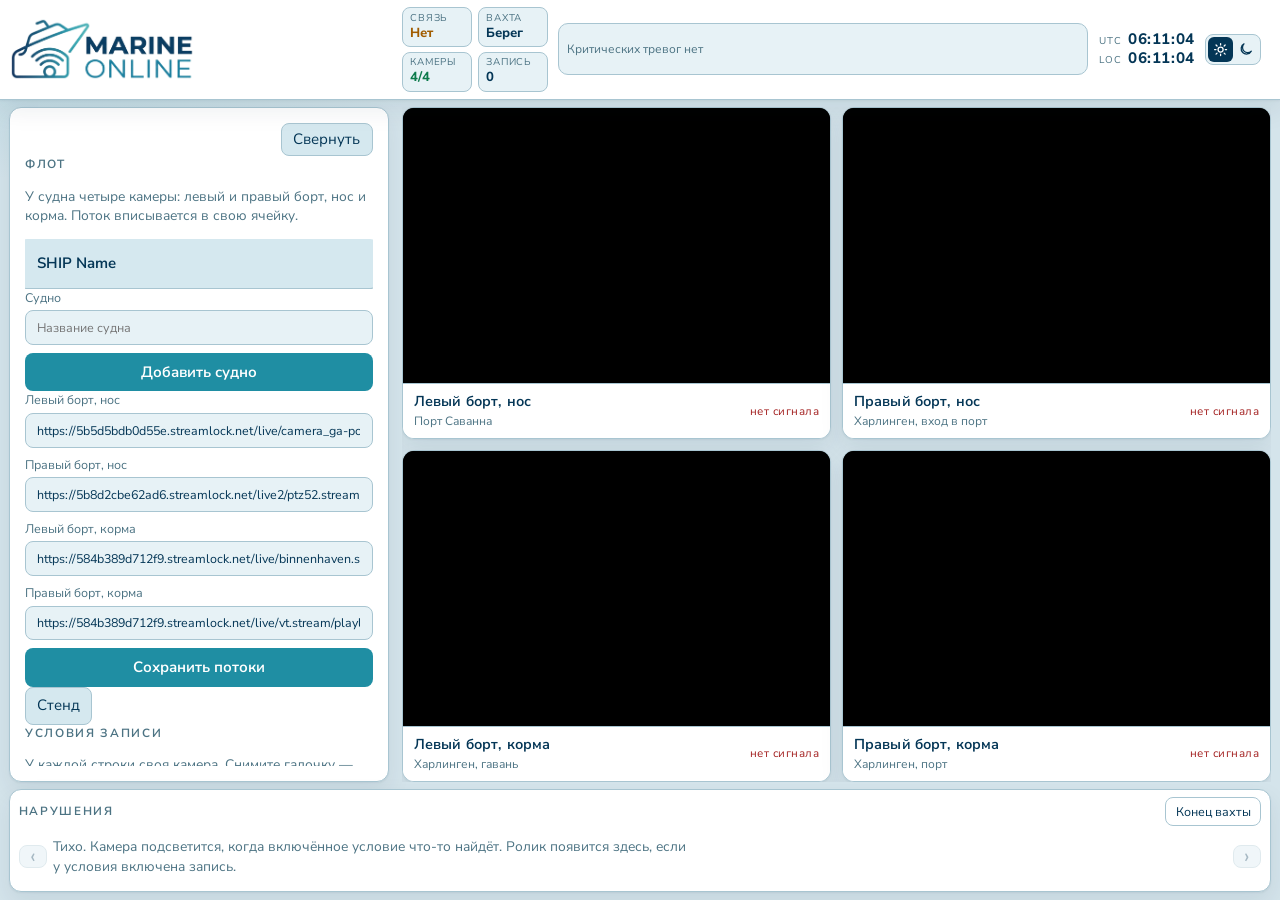
==== commit 1e87a1c7: "Drop the freight condition from the four vessel cameras. Co-authored-by: Cursor <cursoragent@cursor." ====
--- a/static/index.html
+++ b/static/index.html
@@ -225,6 +225,6 @@
   </dialog>
   <script src="heavy.js?v=27"></script>
   <script src="hls.min.js?v=5"></script>
-  <script src="app.js?v=49"></script>
+  <script src="app.js?v=50"></script>
 </body>
 </html>
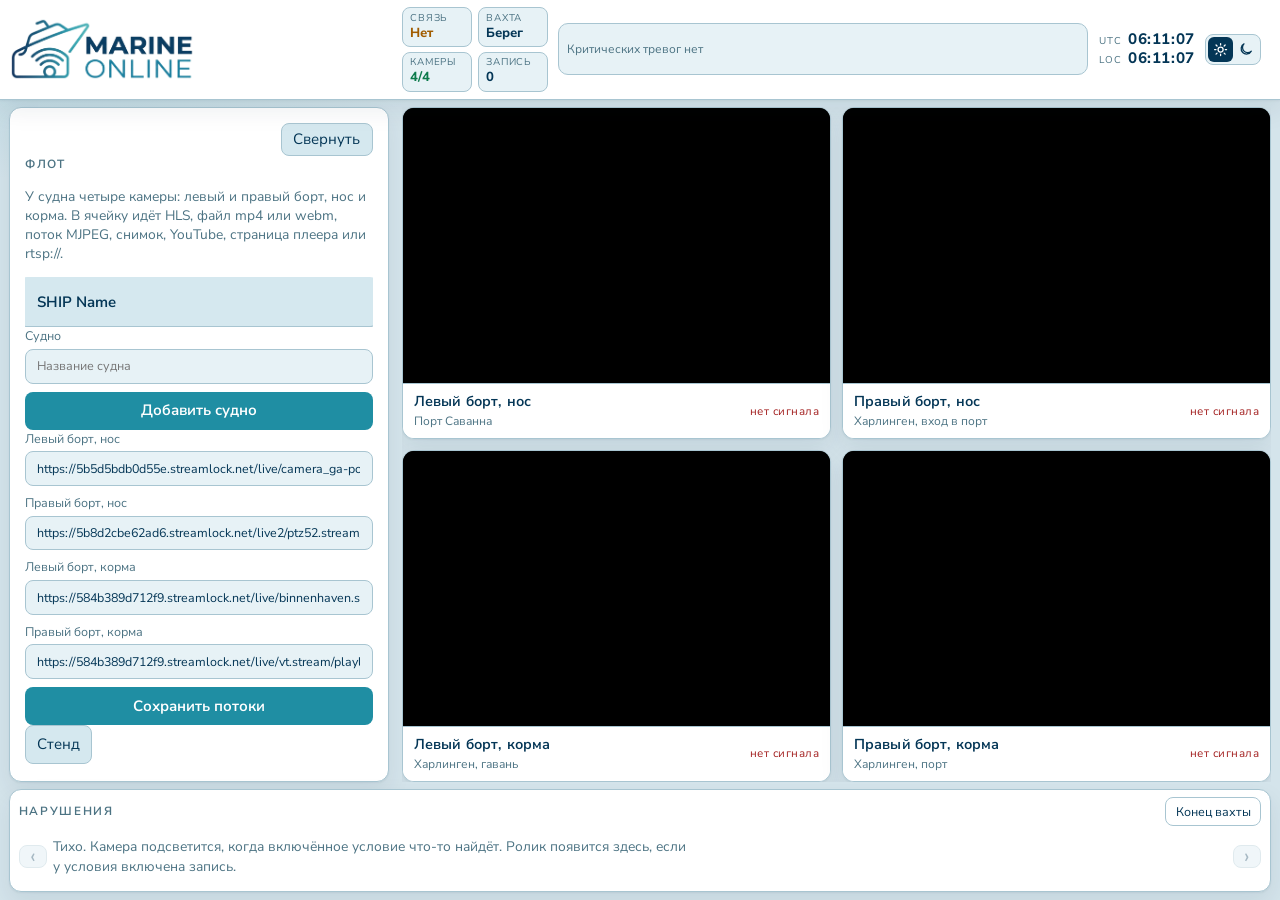
==== commit 11abe840: "Play YouTube, pages, MJPEG, files, and RTSP camera links. Co-authored-by: Cursor <cursoragent@cursor" ====
--- a/static/index.html
+++ b/static/index.html
@@ -4,7 +4,7 @@
   <meta charset="utf-8" />
   <meta name="viewport" content="width=device-width, initial-scale=1" />
   <title>Marine Online</title>
-  <link rel="stylesheet" href="app.css?v=44" />
+  <link rel="stylesheet" href="app.css?v=45" />
   <script>
     try {
       if (localStorage.getItem("marine-light") === "night") document.documentElement.dataset.light = "night";
@@ -57,7 +57,7 @@
       <div id="dockBody">
       <div id="fleetBlock">
         <h2>Флот</h2>
-        <p class="hint">У судна четыре камеры: левый и правый борт, нос и корма. Поток вписывается в свою ячейку.</p>
+        <p class="hint">У судна четыре камеры: левый и правый борт, нос и корма. В ячейку идёт HLS, файл mp4 или webm, поток MJPEG, снимок, YouTube, страница плеера или rtsp://.</p>
         <ul id="fleetList" class="plain"></ul>
         <form id="addVessel" class="stack">
           <label>Судно <input name="name" required placeholder="Название судна" /></label>
@@ -74,7 +74,7 @@
       <form id="addCamera" class="stack">
         <label>Название <input name="name" required placeholder="Палуба" /></label>
         <label>Место <input name="location" placeholder="где стоит" /></label>
-        <label>Адрес потока <input name="src" required placeholder="https://…/playlist.m3u8" /></label>
+        <label>Адрес потока <input name="src" required placeholder="HLS, YouTube, страница, MJPEG или rtsp://" /></label>
         <button type="submit">Подключить</button>
       </form>
       <ul id="extraList" class="plain"></ul>
@@ -155,12 +155,13 @@
             <select name="source_type">
               <option value="synthetic">Имитатор судна</option>
               <option value="rtsp">RTSP</option>
+              <option value="http">Ссылка HLS, MJPEG или файл</option>
               <option value="webcam">Веб-камера</option>
               <option value="file">Видеофайл</option>
             </select>
           </label>
           <label>Адрес или сцена
-            <input name="source_uri" placeholder="bridge / rtsp://… / 0 / C:\video.mp4" />
+            <input name="source_uri" placeholder="bridge / rtsp://… / https://…m3u8 / 0 / C:\video.mp4" />
           </label>
           <label class="check"><input name="enabled" type="checkbox" checked /> включена</label>
           <div class="row">
@@ -210,6 +211,7 @@
       </header>
       <video id="cameraViewVideo" hidden muted autoplay playsinline></video>
       <img id="cameraViewImg" hidden alt="" />
+      <iframe id="cameraViewFrame" hidden title="Камера" allow="autoplay; encrypted-media; picture-in-picture; fullscreen" referrerpolicy="strict-origin-when-cross-origin"></iframe>
     </form>
   </dialog>
   <dialog id="player">
@@ -225,6 +227,6 @@
   </dialog>
   <script src="heavy.js?v=27"></script>
   <script src="hls.min.js?v=5"></script>
-  <script src="app.js?v=50"></script>
+  <script src="app.js?v=51"></script>
 </body>
 </html>
--- a/static/app.css
+++ b/static/app.css
@@ -436,7 +436,7 @@
   max-width: 100%;
   background: #000;
 }
-.stage video, .stage img, .stage canvas {
+.stage video, .stage img, .stage iframe, .stage canvas {
   position: absolute;
   inset: 0;
   width: 100%;
@@ -456,6 +456,13 @@
   object-fit: cover;
   background: #000;
   display: block;
+}
+.stage iframe { border: 0; }
+.stage .open-layer {
+  position: absolute;
+  inset: 0;
+  z-index: 1;
+  background: transparent;
 }
 .stage canvas {
   object-fit: fill;
@@ -719,7 +726,7 @@
   padding: 0.75rem 0.85rem 0.95rem;
 }
 #cameraView header { margin-bottom: 0.65rem; }
-#cameraView video, #cameraView img {
+#cameraView video, #cameraView img, #cameraView iframe {
   width: 100%;
   max-height: min(78vh, 820px);
   object-fit: contain;
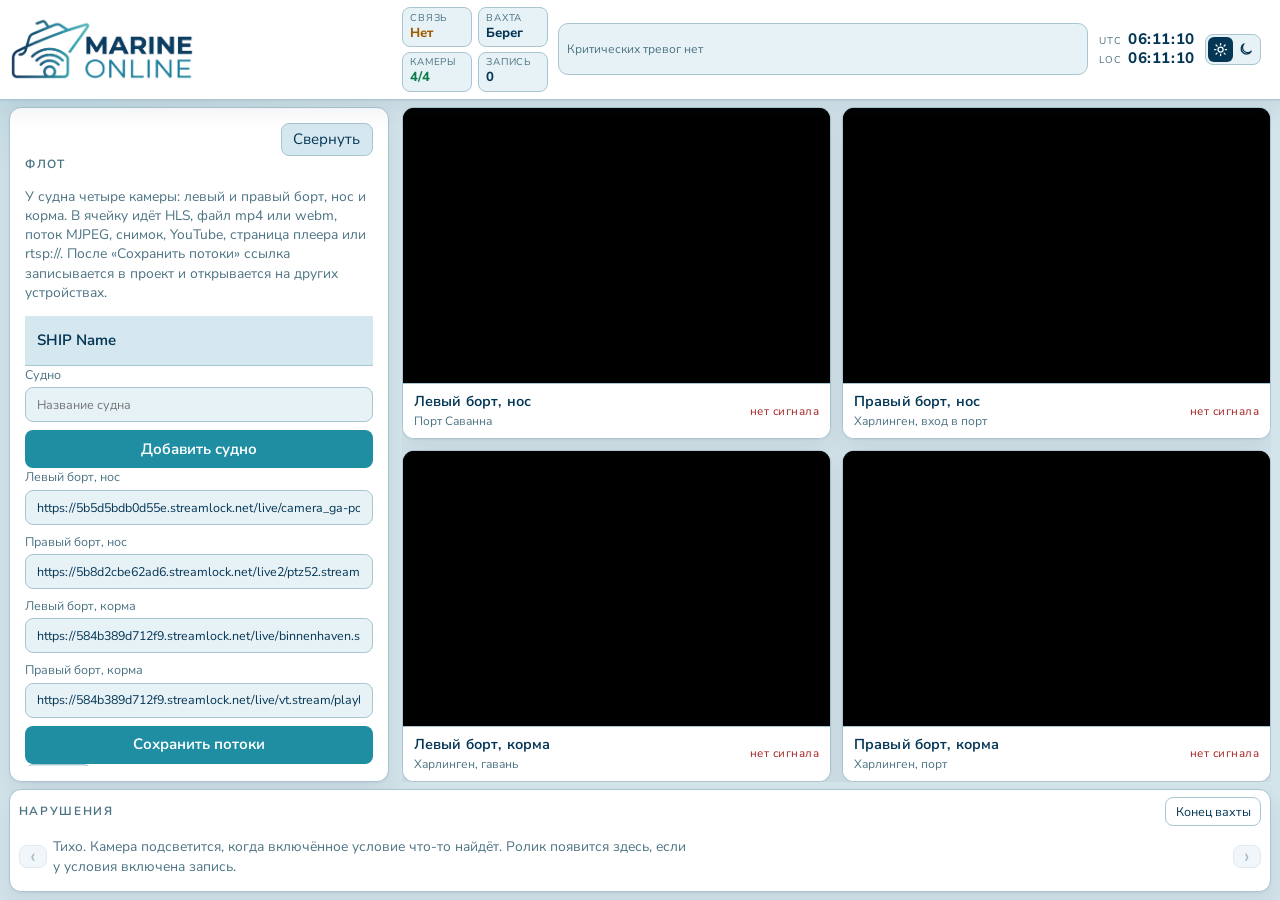
==== commit 4a2d9b0b: "Share vessel camera links across devices. Co-authored-by: Cursor <cursoragent@cursor.com>" ====
--- a/static/index.html
+++ b/static/index.html
@@ -57,7 +57,7 @@
       <div id="dockBody">
       <div id="fleetBlock">
         <h2>Флот</h2>
-        <p class="hint">У судна четыре камеры: левый и правый борт, нос и корма. В ячейку идёт HLS, файл mp4 или webm, поток MJPEG, снимок, YouTube, страница плеера или rtsp://.</p>
+        <p class="hint">У судна четыре камеры: левый и правый борт, нос и корма. В ячейку идёт HLS, файл mp4 или webm, поток MJPEG, снимок, YouTube, страница плеера или rtsp://. После «Сохранить потоки» ссылка записывается в проект и открывается на других устройствах.</p>
         <ul id="fleetList" class="plain"></ul>
         <form id="addVessel" class="stack">
           <label>Судно <input name="name" required placeholder="Название судна" /></label>
@@ -227,6 +227,6 @@
   </dialog>
   <script src="heavy.js?v=27"></script>
   <script src="hls.min.js?v=5"></script>
-  <script src="app.js?v=51"></script>
+  <script src="app.js?v=52"></script>
 </body>
 </html>
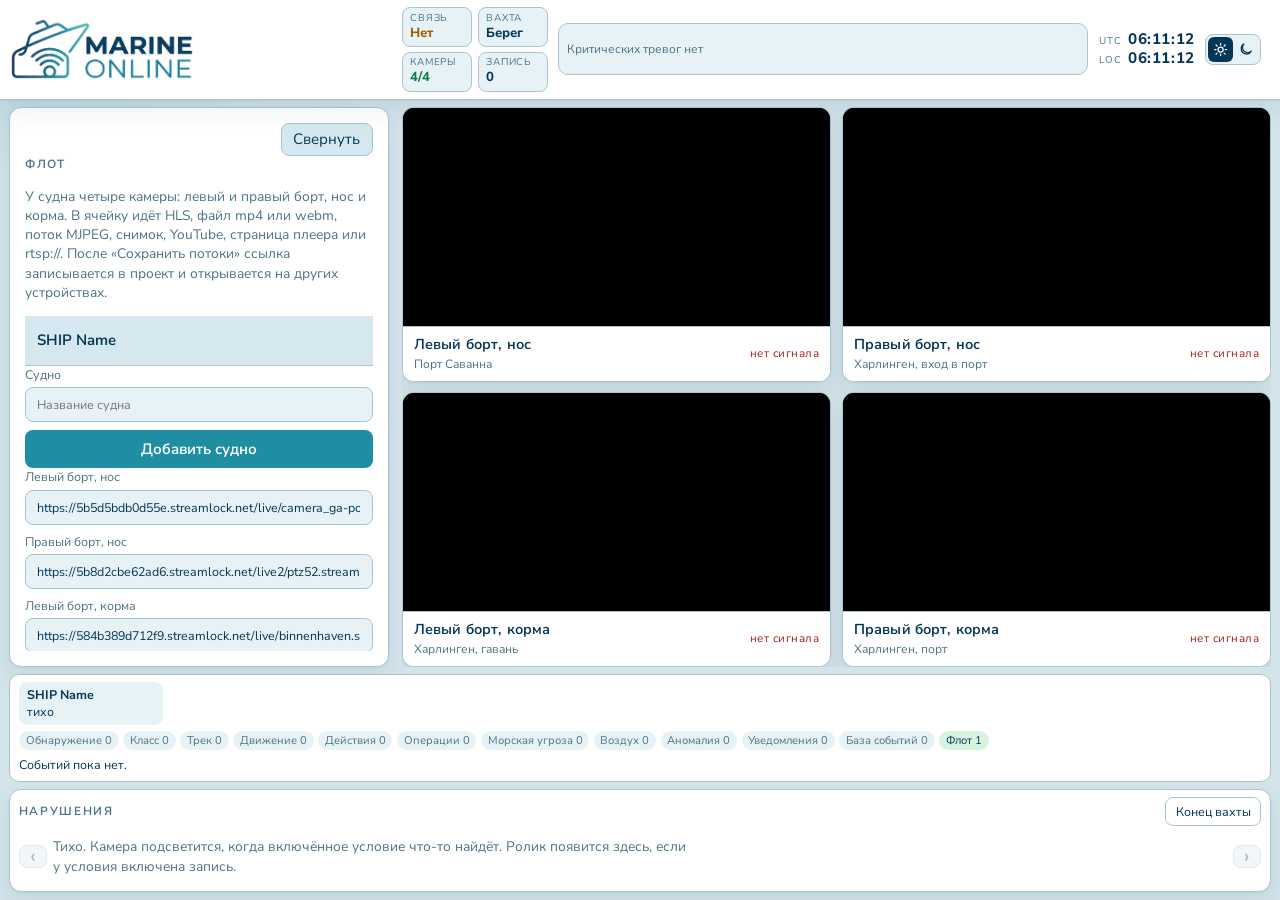
==== commit 2d052abd: "Run detection, tracking, and fleet events on live cameras. Co-authored-by: Cursor <cursoragent@curso" ====
--- a/static/index.html
+++ b/static/index.html
@@ -4,7 +4,7 @@
   <meta charset="utf-8" />
   <meta name="viewport" content="width=device-width, initial-scale=1" />
   <title>Marine Online</title>
-  <link rel="stylesheet" href="app.css?v=45" />
+  <link rel="stylesheet" href="app.css?v=46" />
   <script>
     try {
       if (localStorage.getItem("marine-light") === "night") document.documentElement.dataset.light = "night";
@@ -103,6 +103,11 @@
       </div>
     </aside>
     </div>
+    <section class="contour" id="contour" aria-label="Контур наблюдения">
+      <div id="fleetDash" class="fleet-dash"></div>
+      <ul id="contourChips" class="chips"></ul>
+      <div id="eventStrip" class="event-strip">Событий пока нет.</div>
+    </section>
     <section class="queue-bar" aria-label="Нарушения">
       <div class="panel-head">
         <h2>Нарушения</h2>
@@ -225,8 +230,9 @@
       <p id="playerMeta"></p>
     </form>
   </dialog>
-  <script src="heavy.js?v=27"></script>
+  <script src="heavy.js?v=28"></script>
+  <script src="sense.js?v=1"></script>
   <script src="hls.min.js?v=5"></script>
-  <script src="app.js?v=52"></script>
+  <script src="app.js?v=53"></script>
 </body>
 </html>
--- a/static/app.css
+++ b/static/app.css
@@ -295,6 +295,37 @@
   min-height: 0;
   overflow: hidden;
 }
+.contour {
+  flex: none;
+  display: grid;
+  gap: 0.35rem;
+  padding: 0.4rem 0.6rem 0.45rem;
+  border: 1px solid var(--line);
+  border-radius: 10px;
+  background: var(--panel);
+  min-width: 0;
+}
+.fleet-dash { display: flex; flex-wrap: wrap; gap: 0.35rem; }
+.fleet-dash article {
+  min-width: 9rem;
+  padding: 0.28rem 0.5rem;
+  border-radius: 8px;
+  background: var(--field);
+  font-size: 0.78rem;
+}
+.fleet-dash strong { display: block; }
+.fleet-dash article.alarm { box-shadow: inset 0 0 0 1px var(--rec); }
+.chips { display: flex; flex-wrap: wrap; gap: 0.28rem; list-style: none; margin: 0; padding: 0; }
+.chips li {
+  font-size: 0.7rem;
+  padding: 0.12rem 0.42rem;
+  border-radius: 999px;
+  background: var(--field);
+  color: var(--muted);
+}
+.chips li.on { color: var(--ink); background: #d7f3df; }
+.chips li.hot { color: #fff; background: var(--rec); }
+.event-strip { font-size: 0.78rem; color: var(--ink); white-space: nowrap; overflow: hidden; text-overflow: ellipsis; }
 .stage-row {
   display: flex;
   flex: 1 1 auto;
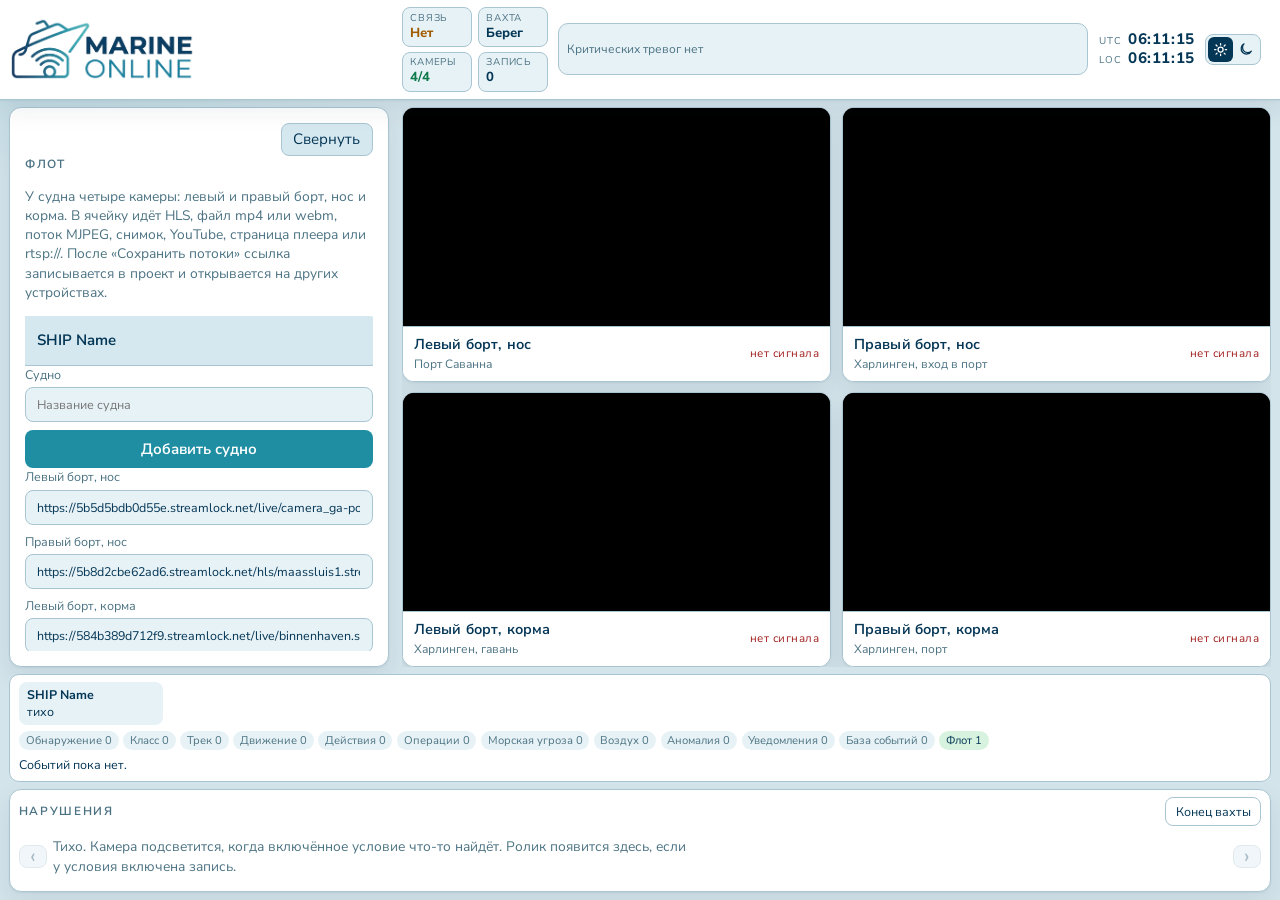
==== commit 0c227483: "Sync vessel cameras from GitHub into the local fleet. Co-authored-by: Cursor <cursoragent@cursor.com" ====
--- a/static/index.html
+++ b/static/index.html
@@ -233,6 +233,6 @@
   <script src="heavy.js?v=28"></script>
   <script src="sense.js?v=1"></script>
   <script src="hls.min.js?v=5"></script>
-  <script src="app.js?v=53"></script>
+  <script src="app.js?v=54"></script>
 </body>
 </html>
